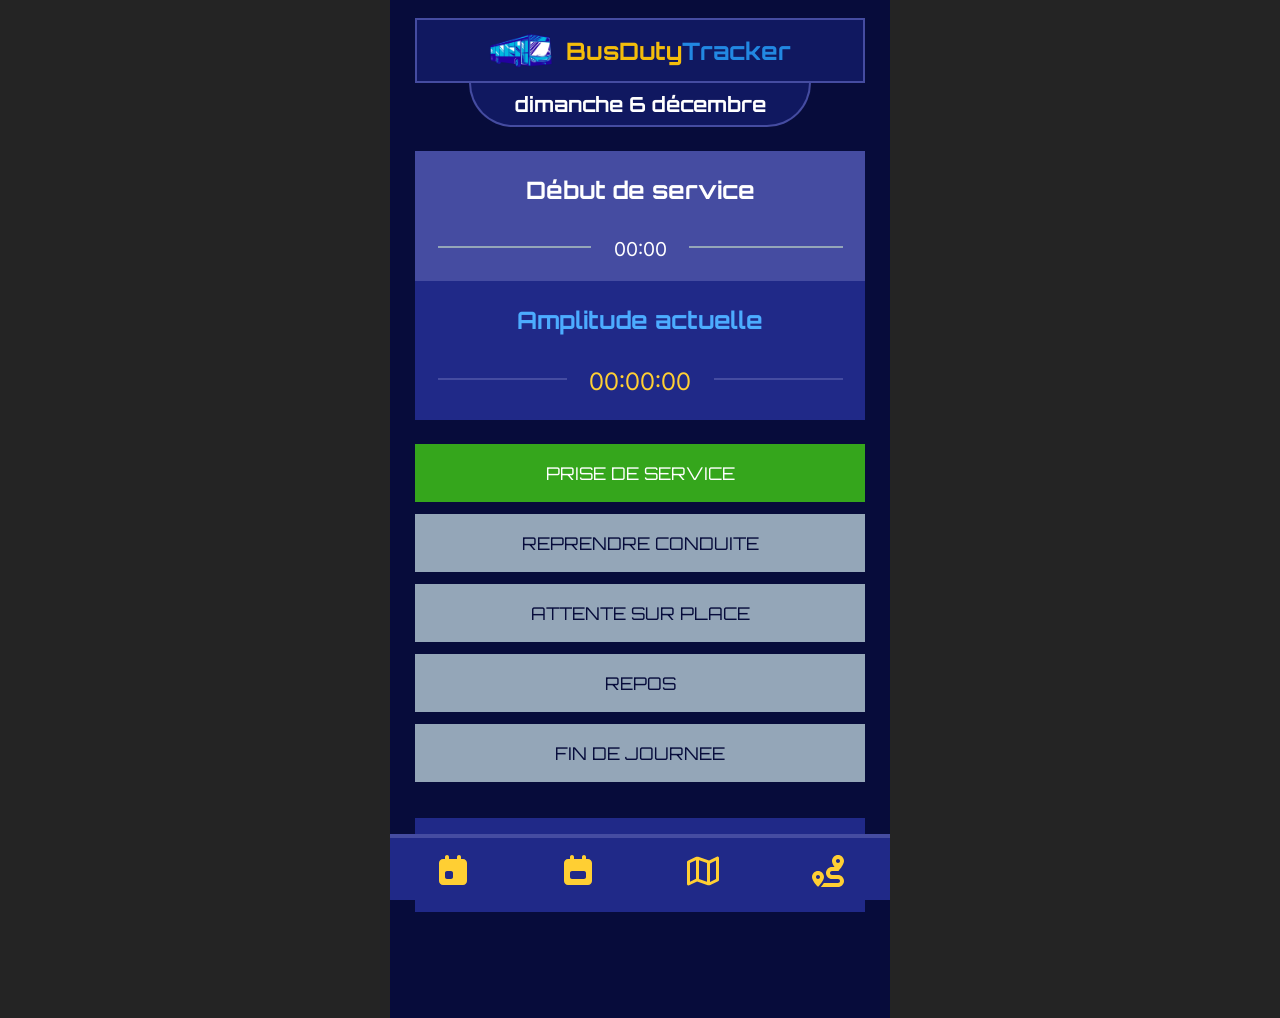
==== index.html @ 37329e0e "Bus Duty Tracker V2" ====
<!doctype html>
<html lang="fr-FR">
  <head>
    <meta charset="UTF-8" />
    <meta name="viewport" content="width=device-width, initial-scale=1.0" />
    <link rel="apple-touch-icon" href="./images/logo.png" />
    <link rel="icon" type="image/png" href="./images/logo.png" />
    <link rel="manifest" href="./manifest.json" />
    <link rel="stylesheet" href="./css/day.css" />
    <title>BusDuty Tracker V2</title>
  </head>
  <body>
    <main class="container">
      <header>
        <h1>
          <img src="./images/logo.png" alt="logo bus" />
          <span>BusDuty</span> Tracker
        </h1>
        <h2 class="currentDate">*DATE*</h2>
      </header>

      <section class="startAndDuration">
        <div class="start">
          <h3>Début de service</h3>
          <p class="startTime">00:00</p>
        </div>
        <div class="duration">
          <h3>Amplitude actuelle</h3>
          <p class="currentAmplitude">00:00:00</p>
        </div>
      </section>

      <section class="btnActivities">
        <button class="startBtn" aria-label="Début de service">
          PRISE DE SERVICE
        </button>
        <button class="workBtn" aria-label="Reprise conduite/travail">
          REPRENDRE CONDUITE
        </button>
        <button class="waitingBtn" aria-label="Attente sur place">
          ATTENTE SUR PLACE
        </button>
        <button class="restBtn" aria-label="Repos interservices">REPOS</button>
        <button class="endBtn" aria-label="Fin de journée">
          FIN DE JOURNEE
        </button>

        <p class="endOfDay">A demain pour une nouvelle journée</p>
      </section>

      <section class="dayJournal">
        <h3>Journal de la journée</h3>
        <ul class="detailOfActivities"></ul>
        <h3 class="hidden">Résumé de la journée</h3>
        <ul class="resumeOfActivities"></ul>
      </section>

      <footer>
        <nav>
          <ul>
            <li>
              <a href="./index.html" title="Journal de la journée">
                <svg xmlns="http://www.w3.org/2000/svg" viewBox="0 0 640 640">
                  <!--!Font Awesome Free v7.2.0 by @fontawesome - https://fontawesome.com License - https://fontawesome.com/license/free Copyright 2026 Fonticons, Inc.-->
                  <path
                    d="M224 64C241.7 64 256 78.3 256 96L256 128L384 128L384 96C384 78.3 398.3 64 416 64C433.7 64 448 78.3 448 96L448 128L480 128C515.3 128 544 156.7 544 192L544 480C544 515.3 515.3 544 480 544L160 544C124.7 544 96 515.3 96 480L96 192C96 156.7 124.7 128 160 128L192 128L192 96C192 78.3 206.3 64 224 64zM224 320C206.3 320 192 334.3 192 352L192 416C192 433.7 206.3 448 224 448L288 448C305.7 448 320 433.7 320 416L320 352C320 334.3 305.7 320 288 320L224 320z"
                  />
                </svg>
              </a>
            </li>
            <li>
              <a href="./week.html" title="Résumé de la semaine">
                <svg xmlns="http://www.w3.org/2000/svg" viewBox="0 0 640 640">
                  <!--!Font Awesome Free v7.2.0 by @fontawesome - https://fontawesome.com License - https://fontawesome.com/license/free Copyright 2026 Fonticons, Inc.-->
                  <path
                    d="M224 64C241.7 64 256 78.3 256 96L256 128L384 128L384 96C384 78.3 398.3 64 416 64C433.7 64 448 78.3 448 96L448 128L480 128C515.3 128 544 156.7 544 192L544 480C544 515.3 515.3 544 480 544L160 544C124.7 544 96 515.3 96 480L96 192C96 156.7 124.7 128 160 128L192 128L192 96C192 78.3 206.3 64 224 64zM224 320C206.3 320 192 334.3 192 352L192 416C192 433.7 206.3 448 224 448L416 448C433.7 448 448 433.7 448 416L448 352C448 334.3 433.7 320 416 320L224 320z"
                  />
                </svg>
              </a>
            </li>
            <li>
              <a href="#" title="..">
                <svg xmlns="http://www.w3.org/2000/svg" viewBox="0 0 640 640">
                  <!--!Font Awesome Free v7.2.0 by @fontawesome - https://fontawesome.com License - https://fontawesome.com/license/free Copyright 2026 Fonticons, Inc.-->
                  <path
                    d="M576 112C576 103.7 571.7 96 564.7 91.6C557.7 87.2 548.8 86.8 541.4 90.5L416.5 152.1L244 93.4C230.3 88.7 215.3 89.6 202.1 95.7L77.8 154.3C69.4 158.2 64 166.7 64 176L64 528C64 536.2 68.2 543.9 75.1 548.3C82 552.7 90.7 553.2 98.2 549.7L225.5 489.8L396.2 546.7C409.9 551.3 424.7 550.4 437.8 544.2L562.2 485.7C570.6 481.7 576 473.3 576 464L576 112zM208 146.1L208 445.1L112 490.3L112 191.3L208 146.1zM256 449.4L256 148.3L384 191.8L384 492.1L256 449.4zM432 198L528 150.6L528 448.8L432 494L432 198z"
                  />
                </svg>
              </a>
            </li>
            <li>
              <a href="" title="..">
                <svg xmlns="http://www.w3.org/2000/svg" viewBox="0 0 640 640">
                  <!--!Font Awesome Free v7.2.0 by @fontawesome - https://fontawesome.com License - https://fontawesome.com/license/free Copyright 2026 Fonticons, Inc.-->
                  <path
                    d="M576 160C576 210.2 516.9 285.1 491.4 315C487.6 319.4 482 321.1 476.9 320L384 320C366.3 320 352 334.3 352 352C352 369.7 366.3 384 384 384L480 384C533 384 576 427 576 480C576 533 533 576 480 576L203.6 576C212.3 566.1 222.9 553.4 233.6 539.2C239.9 530.8 246.4 521.6 252.6 512L480 512C497.7 512 512 497.7 512 480C512 462.3 497.7 448 480 448L384 448C331 448 288 405 288 352C288 299 331 256 384 256L423.8 256C402.8 224.5 384 188.3 384 160C384 107 427 64 480 64C533 64 576 107 576 160zM181.1 553.1C177.3 557.4 173.9 561.2 171 564.4L169.2 566.4L169 566.2C163 570.8 154.4 570.2 149 564.4C123.8 537 64 466.5 64 416C64 363 107 320 160 320C213 320 256 363 256 416C256 446 234.9 483 212.5 513.9C201.8 528.6 190.8 541.9 181.7 552.4L181.1 553.1zM192 416C192 398.3 177.7 384 160 384C142.3 384 128 398.3 128 416C128 433.7 142.3 448 160 448C177.7 448 192 433.7 192 416zM480 192C497.7 192 512 177.7 512 160C512 142.3 497.7 128 480 128C462.3 128 448 142.3 448 160C448 177.7 462.3 192 480 192z"
                  />
                </svg>
              </a>
            </li>
          </ul>
        </nav>
      </footer>
    </main>
  </body>
  <script type="module" src="./js/day.js"></script>
</html>
---- css/day.css ----
@charset "UTF-8";
@import url("https://fonts.googleapis.com/css2?family=Orbitron:wght@500;700&family=Rajdhani:wght@500;600&family=Inter:wght@400;500&display=swap");
/* ---------- BACKGROUND ---------- */
/* ---------- TEXT ---------- */
/* ---------- BORDER / UI ---------- */
/* ---------- ACTION COLORS ---------- */
/* prise de service */
/* conduite */
/* attente */
/* repos */
/* fin de journée */
/* ---------- STATS COLORS ---------- */
/* ---------- EFFECTS ---------- */
body {
  display: flex;
  justify-content: center;
  align-items: center;
  margin: 0;
  background: rgb(36, 36, 36);
}
body h3, body button {
  font-family: "Orbitron", sans-serif;
}
body p, body ul {
  font-family: "Inter", sans-serif;
}
body .container {
  max-width: 500px;
  width: 100%;
  background: hsl(235, 78%, 13%);
  position: relative;
  min-height: 100vh;
  display: flex;
  gap: 24px;
  flex-direction: column;
  justify-content: flex-start;
  align-items: center;
  padding-top: 18px;
  padding-bottom: 100px;
}
body .container header, body .container section {
  max-width: 90%;
  width: 100%;
}
body .container header {
  font-family: "Orbitron", sans-serif;
  display: flex;
  justify-content: center;
  align-items: center;
  flex-direction: column;
}
body .container header h1 {
  margin: 0;
  display: flex;
  justify-content: center;
  align-items: center;
  color: hsl(208, 77%, 51%);
  background: hsl(234, 72%, 22%);
  font-size: 1.5em;
  text-align: center;
  padding: 12px 4px;
  border: 2px solid hsl(235, 40%, 45%);
}
body .container header h1 img {
  width: 15%;
  padding-right: 12px;
}
body .container header h1 span {
  color: hsl(46, 91%, 50%);
}
body .container header h2 {
  width: 75%;
  margin: 0;
  text-align: center;
  background: hsl(234, 72%, 22%);
  color: hsl(0, 0%, 100%);
  font-size: 1.3em;
  padding: 8px 0;
  align-self: center;
  border-bottom-left-radius: 45px;
  border-bottom-right-radius: 45px;
  border: 2px solid hsl(235, 40%, 45%);
  border-top: none;
}
body .container section {
  background: hsl(235, 62%, 33%);
  display: flex;
  flex-direction: column;
  justify-content: space-between;
  color: hsl(0, 0%, 100%);
}
body .container footer {
  position: fixed;
  bottom: 0;
  max-width: 500px;
  width: 100%;
  border-top: 4px solid hsl(235, 40%, 45%);
  padding-top: 8px;
  background: #202988;
}
body .container footer ul {
  list-style-type: none;
  display: flex;
  justify-content: space-around;
  margin: 5px 0;
  padding: 0;
}
body .container footer ul li {
  cursor: pointer;
  transition: transform 0.2s ease-in-out;
}
body .container footer ul li:hover {
  transform: scale(1.1);
}
body .container footer ul li:hover svg {
  fill: hsl(208, 100%, 65%);
}
body .container footer ul li svg {
  width: 40px;
  fill: hsl(46, 100%, 60%);
  transition: fill 0.1s ease-in-out;
}

.startAndDuration .start, .startAndDuration .duration {
  max-width: 100%;
  width: 100%;
  margin: 0 auto;
  text-align: center;
  color: hsl(0, 0%, 100%);
}
.startAndDuration .start h3, .startAndDuration .duration h3 {
  font-size: 1.5em;
}
.startAndDuration .start p, .startAndDuration .duration p {
  display: flex;
  align-items: center;
  padding-top: 8px;
  font-size: 1.2em;
}
.startAndDuration .start p::before, .startAndDuration .start p::after, .startAndDuration .duration p::before, .startAndDuration .duration p::after {
  content: "";
  position: relative;
  bottom: 2px;
  flex: 1;
  height: 2px;
  background: hsl(235, 40%, 45%);
  margin: 0 5%;
}
.startAndDuration .start {
  background: hsl(235, 40%, 45%);
}
.startAndDuration .start p::before, .startAndDuration .start p::after {
  background: hsl(210, 20%, 65%);
}
.startAndDuration .duration {
  color: hsl(208, 100%, 65%);
}
.startAndDuration .duration p {
  color: hsl(46, 100%, 60%);
  font-size: 1.5em;
}

.btnActivities {
  background: hsl(235, 78%, 13%) !important;
  gap: 12px;
}
.btnActivities button {
  border: none;
  padding: 18px 0;
  color: hsl(0, 0%, 100%);
  font-size: 1.1em;
  cursor: pointer;
}
.btnActivities .startBtn {
  background: hsl(109, 71%, 38%);
}
.btnActivities .workBtn {
  background: hsl(208, 77%, 51%);
}
.btnActivities .waitingBtn {
  background: hsl(46, 91%, 50%);
}
.btnActivities .restBtn {
  background: hsl(270, 60%, 55%);
}
.btnActivities .endBtn {
  background: hsl(12, 71%, 46%);
}
.btnActivities .disabled {
  background: hsl(210, 20%, 65%);
  color: hsl(235, 78%, 13%);
  cursor: auto;
}
.btnActivities .endOfDay {
  text-align: center;
  margin: 0;
  color: hsl(46, 100%, 60%);
  font-family: "Orbitron", sans-serif;
  height: 0;
  overflow: hidden;
}
.btnActivities .showEndOfDay {
  height: 20px;
  transition: height 0.4s ease-in-out;
}

.dayJournal h3 {
  display: flex;
  align-items: center;
  padding-top: 8px;
  font-size: 1.2em;
}
.dayJournal h3::before, .dayJournal h3::after {
  content: "";
  position: relative;
  bottom: 2px;
  flex: 1;
  height: 2px;
  background: hsl(235, 40%, 45%);
  margin: 0 5%;
}
.dayJournal .hidden {
  display: none;
}
.dayJournal .detailOfActivities, .dayJournal .resumeOfActivities {
  list-style-type: none;
  padding: 0;
  max-width: 90%;
  width: 100%;
  margin: 0 auto;
  font-size: 0.9em;
}
.dayJournal .detailOfActivities li, .dayJournal .resumeOfActivities li {
  display: grid;
  grid-template-columns: 75% 25%;
  justify-content: space-between;
  font-family: "Inter", sans-serif;
  padding: 4px 0;
  border-bottom: 1px solid hsl(235, 40%, 45%);
}
.dayJournal .detailOfActivities li div, .dayJournal .resumeOfActivities li div {
  display: flex;
  justify-content: space-between;
  gap: 12px;
  font-family: "Inter", sans-serif;
  color: hsl(46, 91%, 50%);
  align-self: flex-end;
}
.dayJournal .resumeOfActivities {
  padding-bottom: 24px;
}
.dayJournal .resumeOfActivities li {
  display: flex;
}
.dayJournal .resumeOfActivities li span:nth-child(2) {
  color: hsl(46, 91%, 50%);
}/*# sourceMappingURL=day.css.map */
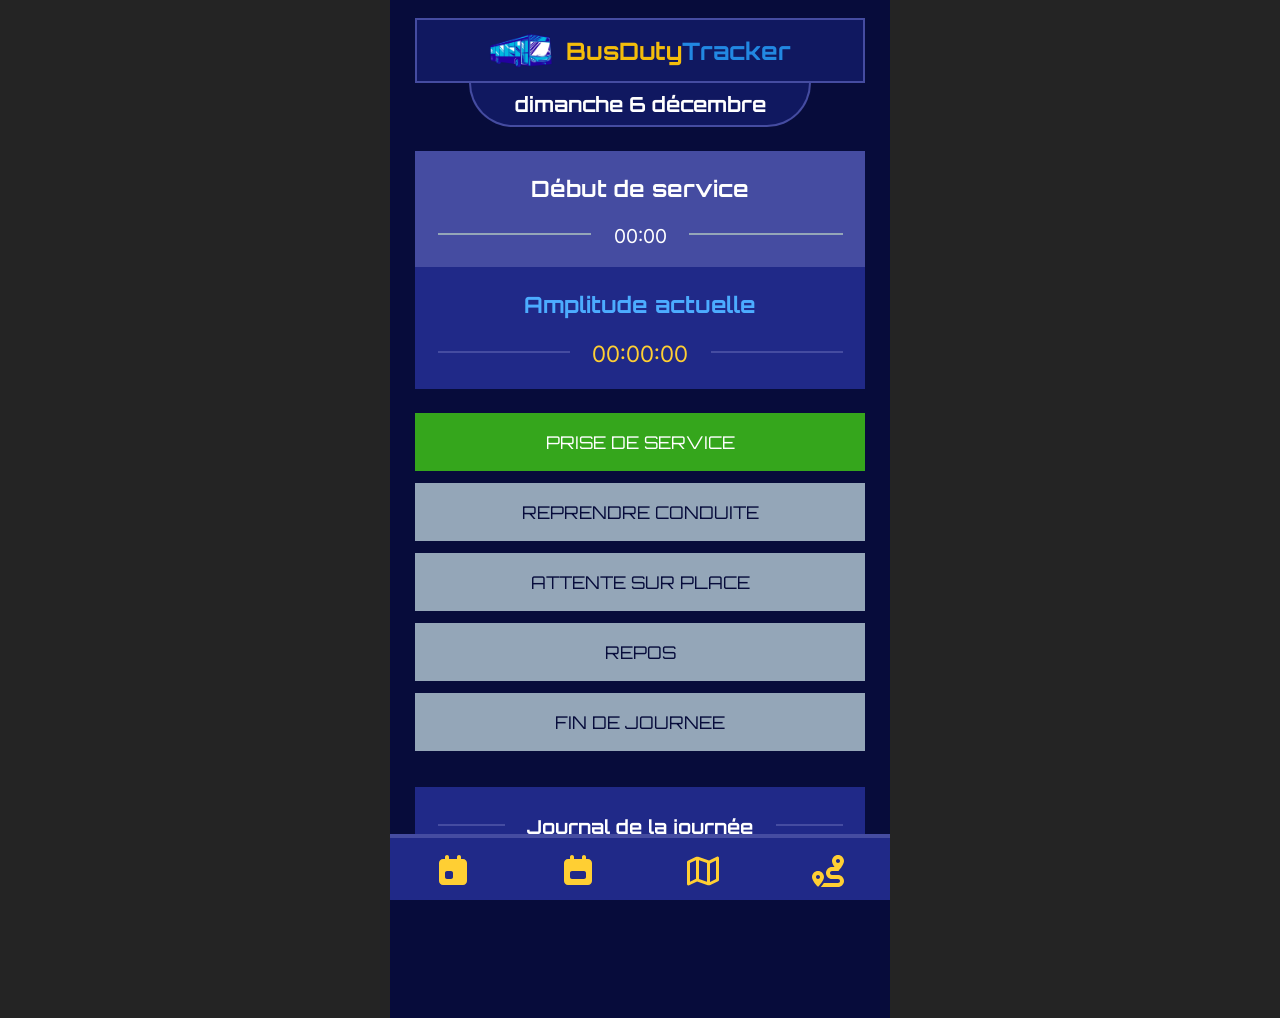
==== commit b3d06b4f: "modification de service worker" ====
--- a/index.html
+++ b/index.html
@@ -103,5 +103,5 @@
       </footer>
     </main>
   </body>
-  <script type="module" src="./js/day.js"></script>
+  <script type="module" src="./js/main.js"></script>
 </html>
--- a/css/day.css
+++ b/css/day.css
@@ -129,12 +129,11 @@
   color: hsl(0, 0%, 100%);
 }
 .startAndDuration .start h3, .startAndDuration .duration h3 {
-  font-size: 1.5em;
+  font-size: 1.4em;
 }
 .startAndDuration .start p, .startAndDuration .duration p {
   display: flex;
   align-items: center;
-  padding-top: 8px;
   font-size: 1.2em;
 }
 .startAndDuration .start p::before, .startAndDuration .start p::after, .startAndDuration .duration p::before, .startAndDuration .duration p::after {
@@ -157,7 +156,7 @@
 }
 .startAndDuration .duration p {
   color: hsl(46, 100%, 60%);
-  font-size: 1.5em;
+  font-size: 1.4em;
 }
 
 .btnActivities {
@@ -232,7 +231,7 @@
 }
 .dayJournal .detailOfActivities li, .dayJournal .resumeOfActivities li {
   display: grid;
-  grid-template-columns: 75% 25%;
+  grid-template-columns: 70% 30%;
   justify-content: space-between;
   font-family: "Inter", sans-serif;
   padding: 4px 0;
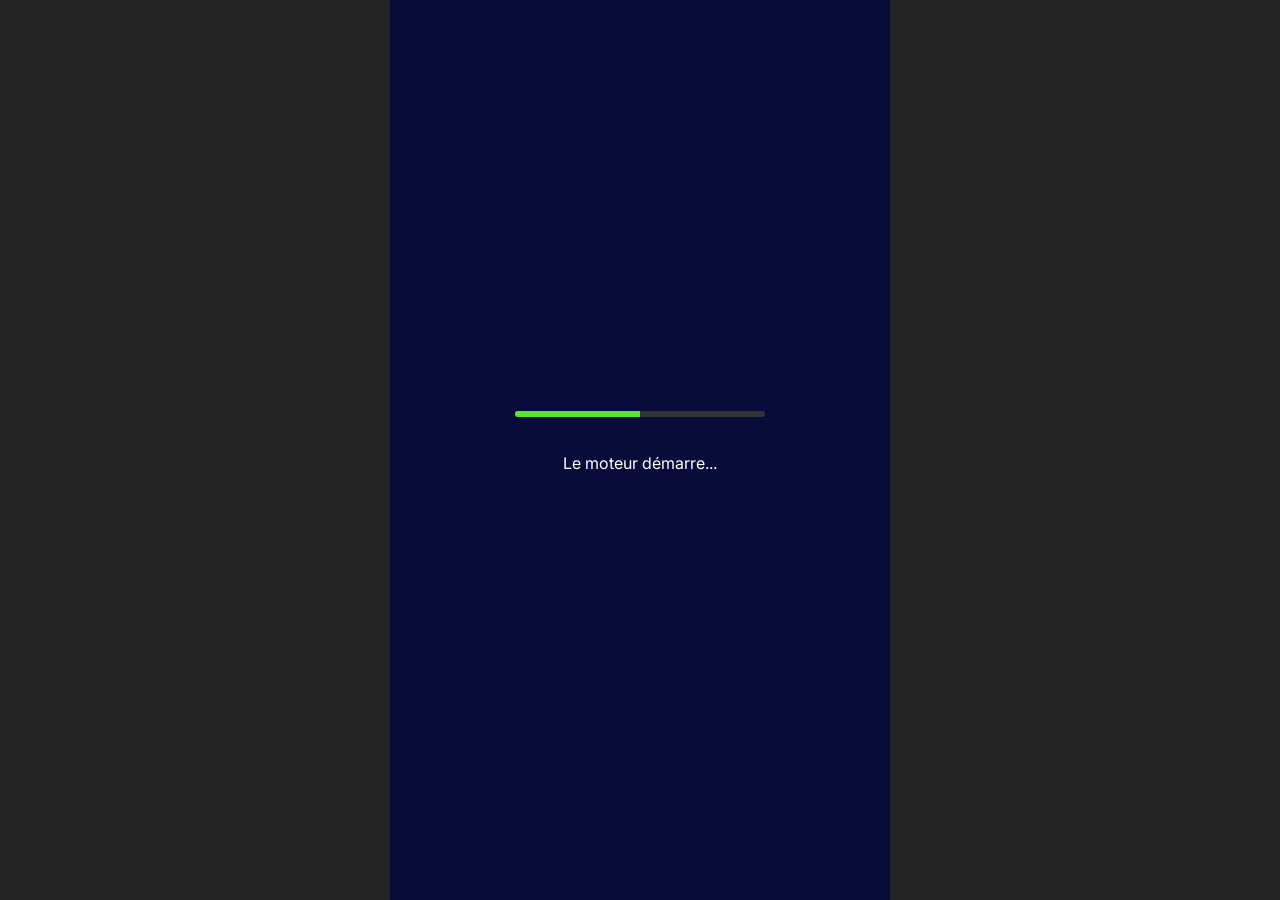
==== commit b7f9339b: "ajout d'un loader au démarrage pour gérer le coldstart de render" ====
--- a/index.html
+++ b/index.html
@@ -10,7 +10,13 @@
     <title>BusDuty Tracker V2</title>
   </head>
   <body>
-    <main class="container">
+    <div id="loader">
+      <div class="timeline">
+        <div class="progress"></div>
+      </div>
+      <p id="loader-text">Initialisation...</p>
+    </div>
+    <main id="app" class="container hidden">
       <header>
         <h1>
           <img src="./images/logo.png" alt="logo bus" />
--- a/css/day.css
+++ b/css/day.css
@@ -121,6 +121,39 @@
   transition: fill 0.1s ease-in-out;
 }
 
+#loader {
+  max-width: 500px;
+  width: 100%;
+  margin: 0 auto;
+  position: fixed;
+  inset: 0;
+  background: hsl(235, 78%, 13%);
+  color: hsl(0, 0%, 100%);
+  display: flex;
+  flex-direction: column;
+  justify-content: center;
+  align-items: center;
+  gap: 20px;
+  font-family: sans-serif;
+}
+#loader .timeline {
+  width: 250px;
+  height: 6px;
+  background: #333;
+  border-radius: 3px;
+  overflow: hidden;
+}
+#loader .progress {
+  height: 100%;
+  width: 0%;
+  background: hsl(109, 80%, 55%);
+  transition: width 0.4s ease;
+}
+
+.hidden {
+  display: none !important;
+}
+
 .startAndDuration .start, .startAndDuration .duration {
   max-width: 100%;
   width: 100%;
